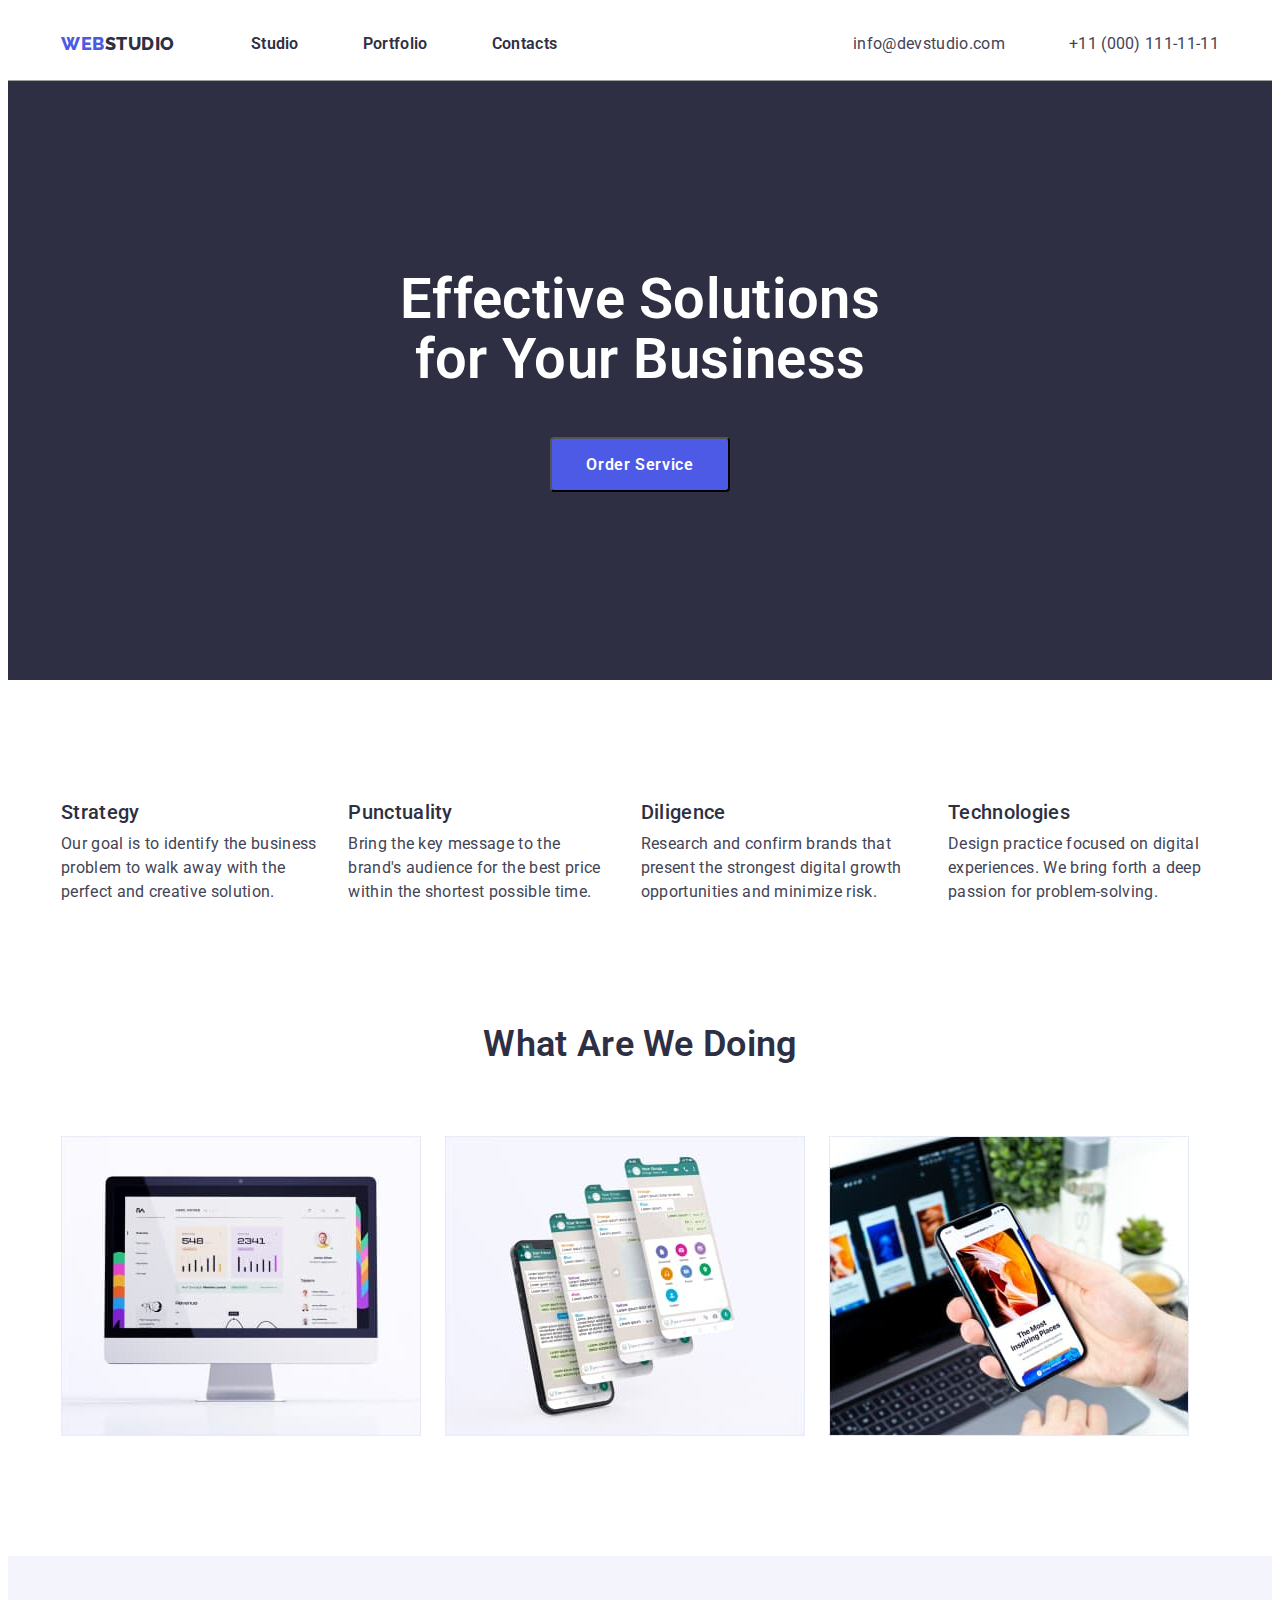
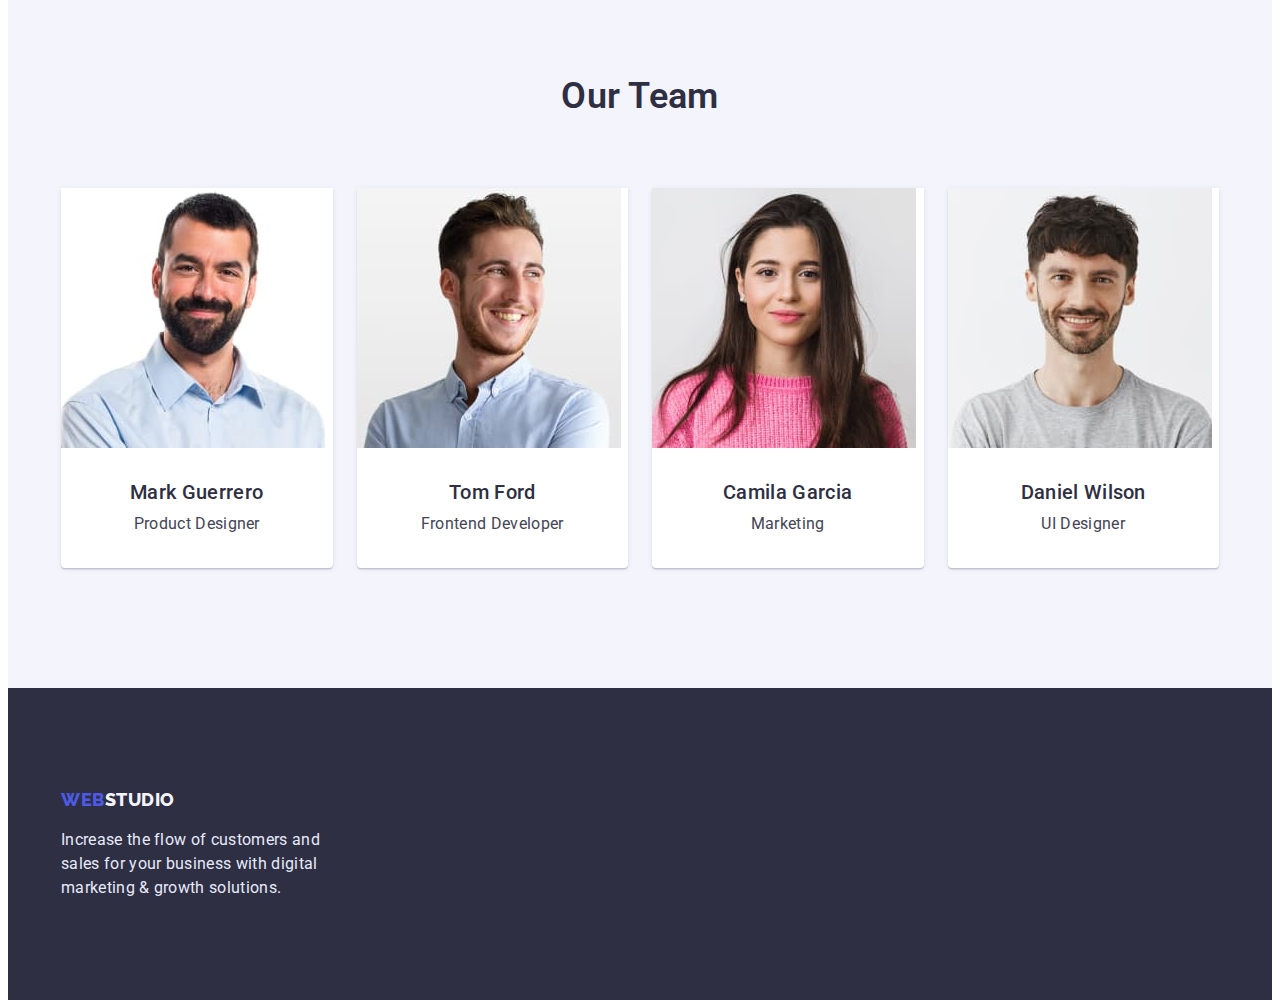
==== index.html @ 4dc15dc6 "create" ====
<!DOCTYPE html>
<html lang="en">
  <head>
    <meta charset="UTF-8" />
    <meta http-equiv="X-UA-Compatible" content="IE=edge" />
    <meta name="viewport" content="width=device-width, initial-scale=1.0" />
    <title>Document</title>
    <link rel="preconnect" href="https://fonts.googleapis.com" />
    <link rel="preconnect" href="https://fonts.gstatic.com" crossorigin />
    <link
      href="https://fonts.googleapis.com/css2?family=Raleway:wght@800&family=Roboto:wght@400;500;700;900&display=swap"
      rel="stylesheet"
    />
    <link
      rel="stylesheet"
      href="https://cdnjs.cloudflare.com/ajax/libs/modern-normalize/1.1.0/modern-normalize.min.css"
      integrity="sha512-wpPYUAdjBVSE4KJnH1VR1HeZfpl1ub8YT/NKx4PuQ5NmX2tKuGu6U/JRp5y+Y8XG2tV+wKQpNHVUX03MfMFn9Q=="
      crossorigin="anonymous"
      referrerpolicy="no-referrer"
    />
    <link rel="stylesheet" href="css/styles.css" />
  </head>

  <body>
    <header class="header">
      <div class="container header-container">
        <nav class="nav-menu">
          <a href="./index.html" class="logo link"
            ><span class="accent">Web</span>Studio</a
          >
          <ul class="menu list">
            <li class="menu-item">
              <a href="./index.html" class="menu-item-link link">Studio</a>
            </li>
            <li class="menu-item">
              <a href="./portfolio.html" class="menu-item-link link"
                >Portfolio</a
              >
            </li>
            <li class="menu-item">
              <a href="#" class="menu-item-link link">Contacts</a>
            </li>
          </ul>
        </nav>
        <address class="address">
          <ul class="contact list">
            <li class="contact-item">
              <a href="mailto:info@devstudio.com" class="contact-item-link link"
                >info@devstudio.com</a
              >
            </li>
            <li class="contact-item">
              <a href="tel:+110001111111" class="contact-item-link link"
                >+11 (000) 111-11-11</a
              >
            </li>
          </ul>
        </address>
      </div>
    </header>
    <main>
      <section class="hero">
        <div class="container modal-btn-center">
          <h1 class="hero-title">Effective Solutions for Your Business</h1>
          <button class="modal-btn" type="button">Order Service</button>
        </div>
      </section>
      <section class="section">
        <div class="container">
          <h2 class="visually-hidden">about us</h2>
          <ul class="list">
            <li class="list-item">
              <h3 class="list-title">Strategy</h3>
              <p class="text">
                Our goal is to identify the business problem to walk away with
                the perfect and creative solution.
              </p>
            </li>
            <li class="list-item">
              <h3 class="list-title">Punctuality</h3>
              <p class="text">
                Bring the key message to the brand's audience for the best price
                within the shortest possible time.
              </p>
            </li>
            <li class="list-item">
              <h3 class="list-title">Diligence</h3>
              <p class="text">
                Research and confirm brands that present the strongest digital
                growth opportunities and minimize risk.
              </p>
            </li>
            <li class="list-item">
              <h3 class="list-title">Technologies</h3>
              <p class="text">
                Design practice focused on digital experiences. We bring forth a
                deep passion for problem-solving.
              </p>
            </li>
          </ul>
        </div>
      </section>
      <section class="section-img-only">
        <div class="container">
          <h2 class="title">What are we doing</h2>
          <ul class="list">
            <li>
              <img
                class="img"
                width="360"
                src="./images/computer-screen.jpg"
                alt="computer-screen"
              />
            </li>
            <li>
              <img
                class="img"
                width="360"
                src="./images/multiple-screens.jpg"
                alt="multiple-screens"
              />
            </li>
            <li>
              <img
                class="img"
                width="360"
                src="./images/phone-screen.jpg"
                alt="phone-screen"
              />
            </li>
          </ul>
        </div>
      </section>
      <section class="team-card-bg section">
        <div class="container">
          <h2 class="title">Our Team</h2>
          <ul class="list padding-list">
            <li class="card team-card-width">
              <img
                class="img"
                width="264"
                src="./images/mark-guerrero.jpg"
                alt="Mark Guerrero"
              />
              <div class="team-card-text">
                <h3 class="list-title">Mark Guerrero</h3>
                <p class="text">Product Designer</p>
              </div>
            </li>
            <li class="card team-card-width">
              <img
                class="img"
                width="264"
                src="./images/tom-ford.jpg"
                alt="Tom Ford"
              />
              <div class="team-card-text">
                <h3 class="list-title">Tom Ford</h3>
                <p class="text">Frontend Developer</p>
              </div>
            </li>
            <li class="card team-card-width">
              <img
                class="img"
                width="264"
                src="./images/camila-garcia.jpg"
                alt="Camila Garcia"
              />
              <div class="team-card-text">
                <h3 class="list-title">Camila Garcia</h3>
                <p class="text">Marketing</p>
              </div>
            </li>
            <li class="card team-card-width">
              <img
                class="img"
                width="264"
                src="./images/daniel-wilson.jpg"
                alt="Daniel Wilson"
              />
              <div class="team-card-text">
                <h3 class="list-title">Daniel Wilson</h3>
                <p class="text">UI Designer</p>
              </div>
            </li>
          </ul>
        </div>
      </section>
    </main>
    <footer class="footer">
      <div class="container">
        <a href="./index.html" class="logo link"
          ><span class="accent">Web</span
          ><span class="accent-light">Studio</span>
        </a>
        <p class="text footer-color-text">
          Increase the flow of customers and sales for your business with
          digital marketing & growth solutions.
        </p>
      </div>
    </footer>
  </body>
</html>
---- css/styles.css ----
/*========================UTILITY====================*/
:root {
  --main-dark-color: #2e2f42;
  --main-light-color: #f4f4fd;
  --color-hover-effect: #404bbf;
}
body {
  font-family: "Roboto", sans-serif;
  letter-spacing: 0.02em;
  color: #434455;
}

h1,
h2,
h3,
h4,
p {
  margin: 0;
}
ul,
ol {
  margin: 0;
  padding-left: 0;
}
button {
  cursor: pointer;
}

.list {
  list-style: none;
  display: flex;
  column-gap: 24px;
}
.link {
  text-decoration: none;
}

.visually-hidden {
  position: absolute;
  white-space: nowrap;
  width: 1px;
  height: 1px;
  overflow: hidden;
  border: 0;
  padding: 0;
  clip: rect(0 0 0 0);
  clip-path: inset(50%);
  margin: -1px;
}
.container {
  max-width: 1158px;
  margin: 0 auto;
  padding: 0 15px;
}
.section {
  padding-top: 120px;
  padding-bottom: 120px;
}
.section-img-only {
  padding-bottom: 120px;
}
.wrap {
  flex-wrap: wrap;
  margin-top: 72px;
  row-gap: 48px;
}
.img {
  display: block;
  height: auto;
}
/*========================/UTILITY====================*/

/*========================LOGO====================*/
.logo {
  font-family: "Raleway";
  font-weight: 800;
  font-size: 18px;
  line-height: 24px;
  letter-spacing: 0.03em;
  text-transform: uppercase;
  color: var(--main-dark-color);
}
.accent {
  color: #4d5ae5;
}
.accent-light {
  color: var(--main-light-color);
}
/*========================/LOGO====================*/

/*========================NAVIGATION====================*/
.header {
  border-bottom: 1px solid rgba(0, 0, 0, 0.368);
  padding: 24px 0;
}
.header-container {
  display: flex;
  /* justify-content: space-between; */
  align-items: center;
}
.nav-menu {
  display: flex;
}
.menu {
  display: flex;
  margin-left: 76px;
}
.menu-item:not(:first-child) {
  margin-left: 40px;
}
.menu-item-link {
  font-weight: 600;
  font-size: 16px;
  line-height: calc(24 / 16);
  color: var(--main-dark-color);
}
.menu-item-link:hover,
.menu-item-link:focus {
  color: var(--color-hover-effect);
  /* text-decoration: underline; */
}
.address {
  margin-left: auto;
}
.contact {
  display: flex;
}
.contact-item:first-child {
  margin-right: 40px;
}

.contact-item-link {
  font-style: normal;
  font-size: 16px;
  line-height: calc(24 / 16);
  color: #434455;
}
.contact-item-link:hover,
.contact-item-link:focus {
  color: var(--color-hover-effect);
}
/*========================/NAVIGATION====================*/

/*========================HERO====================*/

.hero {
  background-color: var(--main-dark-color);
  padding-top: 188px;
  padding-bottom: 188px;
}

.hero-title {
  font-weight: 600;
  font-size: 56px;
  line-height: calc(60 / 56);
  text-align: center;
  color: #ffffff;
  max-width: 490px;
  margin: 0 auto 48px auto;
}
.modal-btn {
  font-family: inherit;
  background-color: #4d5ae5;
  font-weight: 600;
  font-size: 16px;
  line-height: calc(19 / 16);
  letter-spacing: 0.04em;
  color: #ffffff;
  border-radius: 4px;
  padding: 16px 32px;
  min-width: 180px;
}
.modal-btn-center {
  text-align: center;
}
.modal-btn:hover,
.modal-btn:focus {
  background-color: var(--color-hover-effect);
}
/*========================/HERO====================*/

/*========================TEXT STYLE====================*/

.title {
  font-weight: 600;
  font-size: 36px;
  line-height: calc(40 / 36);
  text-align: center;
  text-transform: capitalize;
  margin-bottom: 72px;
  /* padding-top: 120px; */

  color: var(--main-dark-color);
}

.list-title {
  font-weight: 500;
  font-size: 20px;
  line-height: calc(24 / 20);
  color: var(--main-dark-color);
  margin-bottom: 8px;
}
.text {
  font-size: 16px;
  line-height: calc(24 / 16);
}

/*========================/TEXT STYLE====================*/

/*========================FILTER====================*/
.filter{
  padding-top: 100px;
  padding-bottom: 120px;
}

.filter-list {
  justify-content: center;
}
.btn-filter {
  font-family: inherit;
  font-weight: 600;
  font-size: 16px;
  line-height: calc(24 / 16);
  text-align: center;
  letter-spacing: 0.04em;
  color: #4d5ae5;
  background-color: var(--main-light-color);
  border: 1px solid #e7e9fc;
  border-radius: 4px;
  cursor: pointer;
  padding: 12px 24px;
}
.btn-filter:hover,
.btn-filter:focus {
  background: var(--color-hover-effect);
  color: #ffffff;
}
.text-filter-card {
  padding-left: 16px;
  padding-top: 32px;
  padding-bottom: 32px;
}
/*========================/FILTER====================*/

/*========================FOOTER====================*/
.footer {
  background-color: var(--main-dark-color);
  padding: 100px 0;
}
.footer-color-text {
  margin-top: 16px;
  color: #e7e9fc;
  width: 264px;
}
/*========================/FOOTER====================*/

/*========================TEAM CARD====================*/
.team-card-bg {
  background-color: var(--main-light-color);
}
.card {
  background-color: #fff;
  box-shadow: 0px 1px 6px rgba(46, 47, 66, 0.08),
    0px 1px 1px rgba(46, 47, 66, 0.16), 0px 2px 1px rgba(46, 47, 66, 0.08);
  border-radius: 0px 0px 4px 4px;
}
.team-card-width {
  flex-basis: calc((100% - 72px) / 4);
}
.filter-card-width {
  flex-basis: calc((100% - 96px) / 3);
}
.team-card-text {
  padding-top: 32px;
  padding-bottom: 32px;
  text-align: center;
}

/*========================/TEAM CARD====================*/
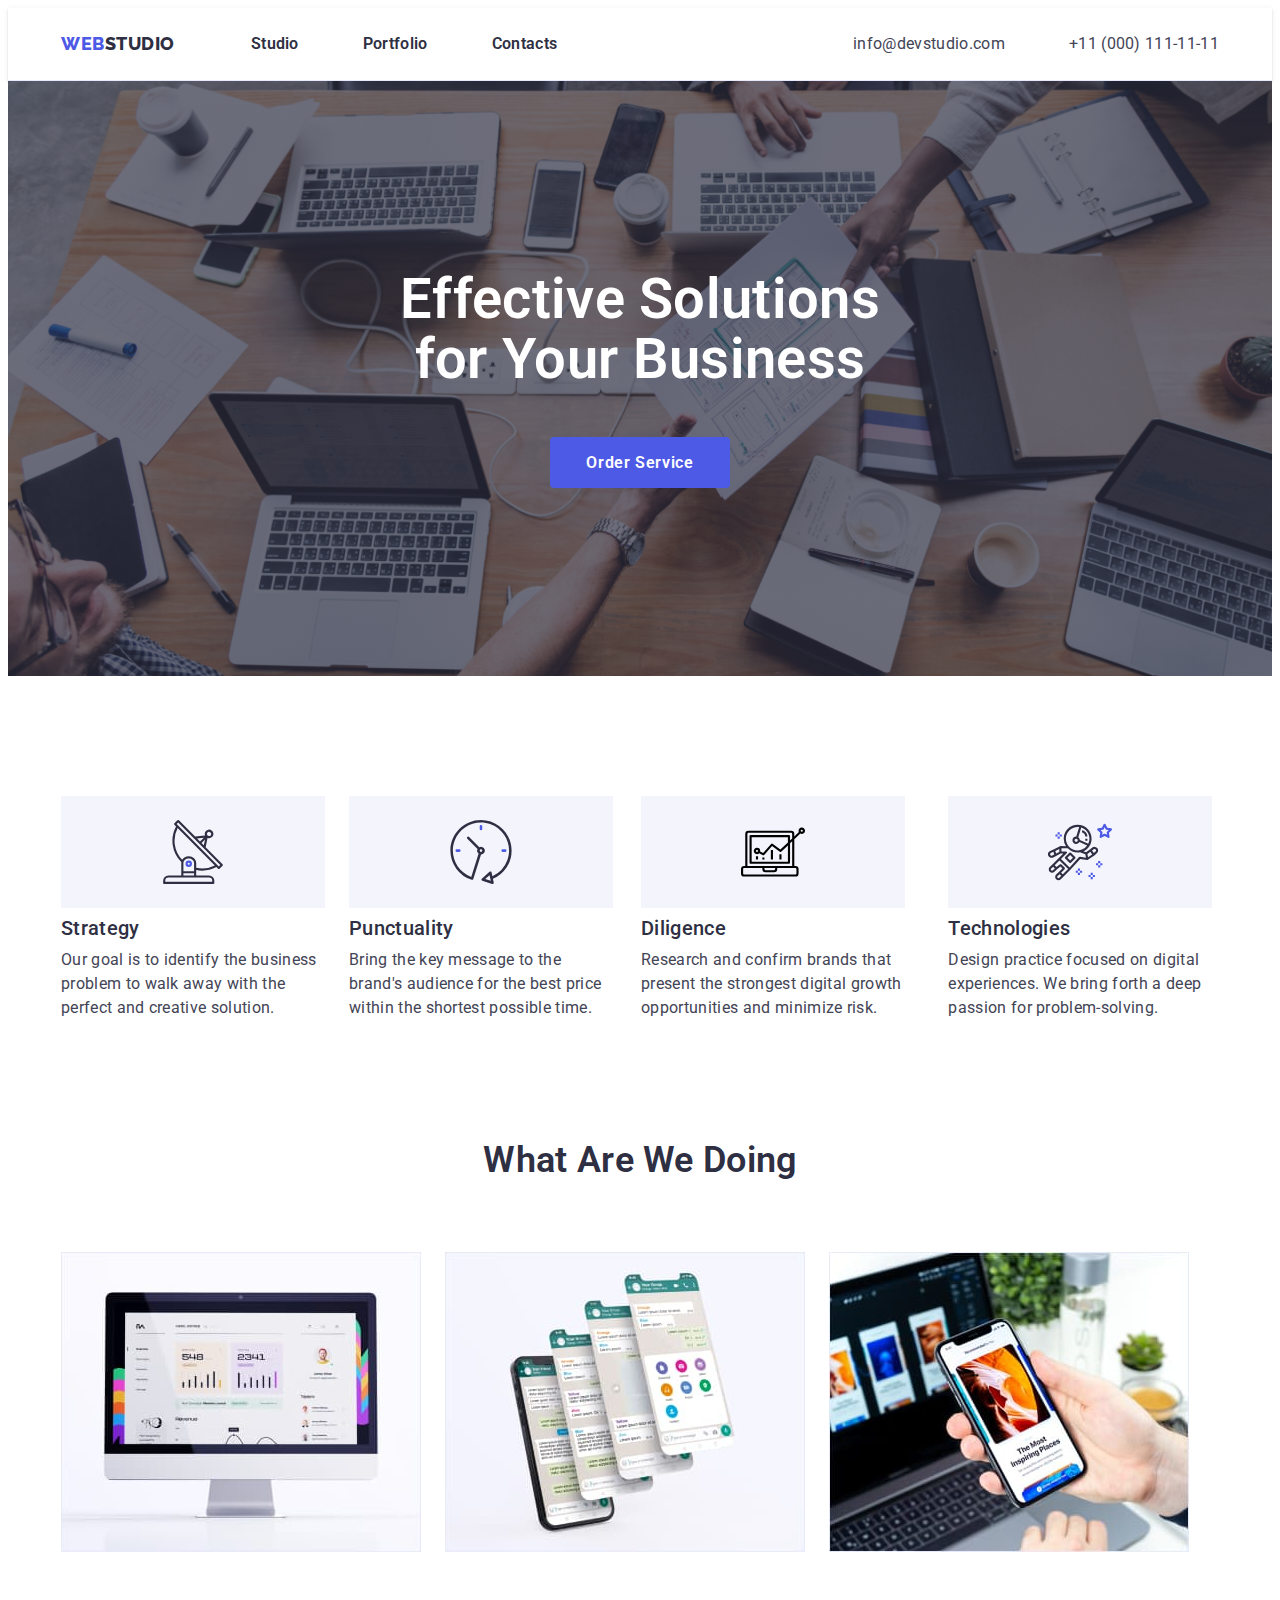
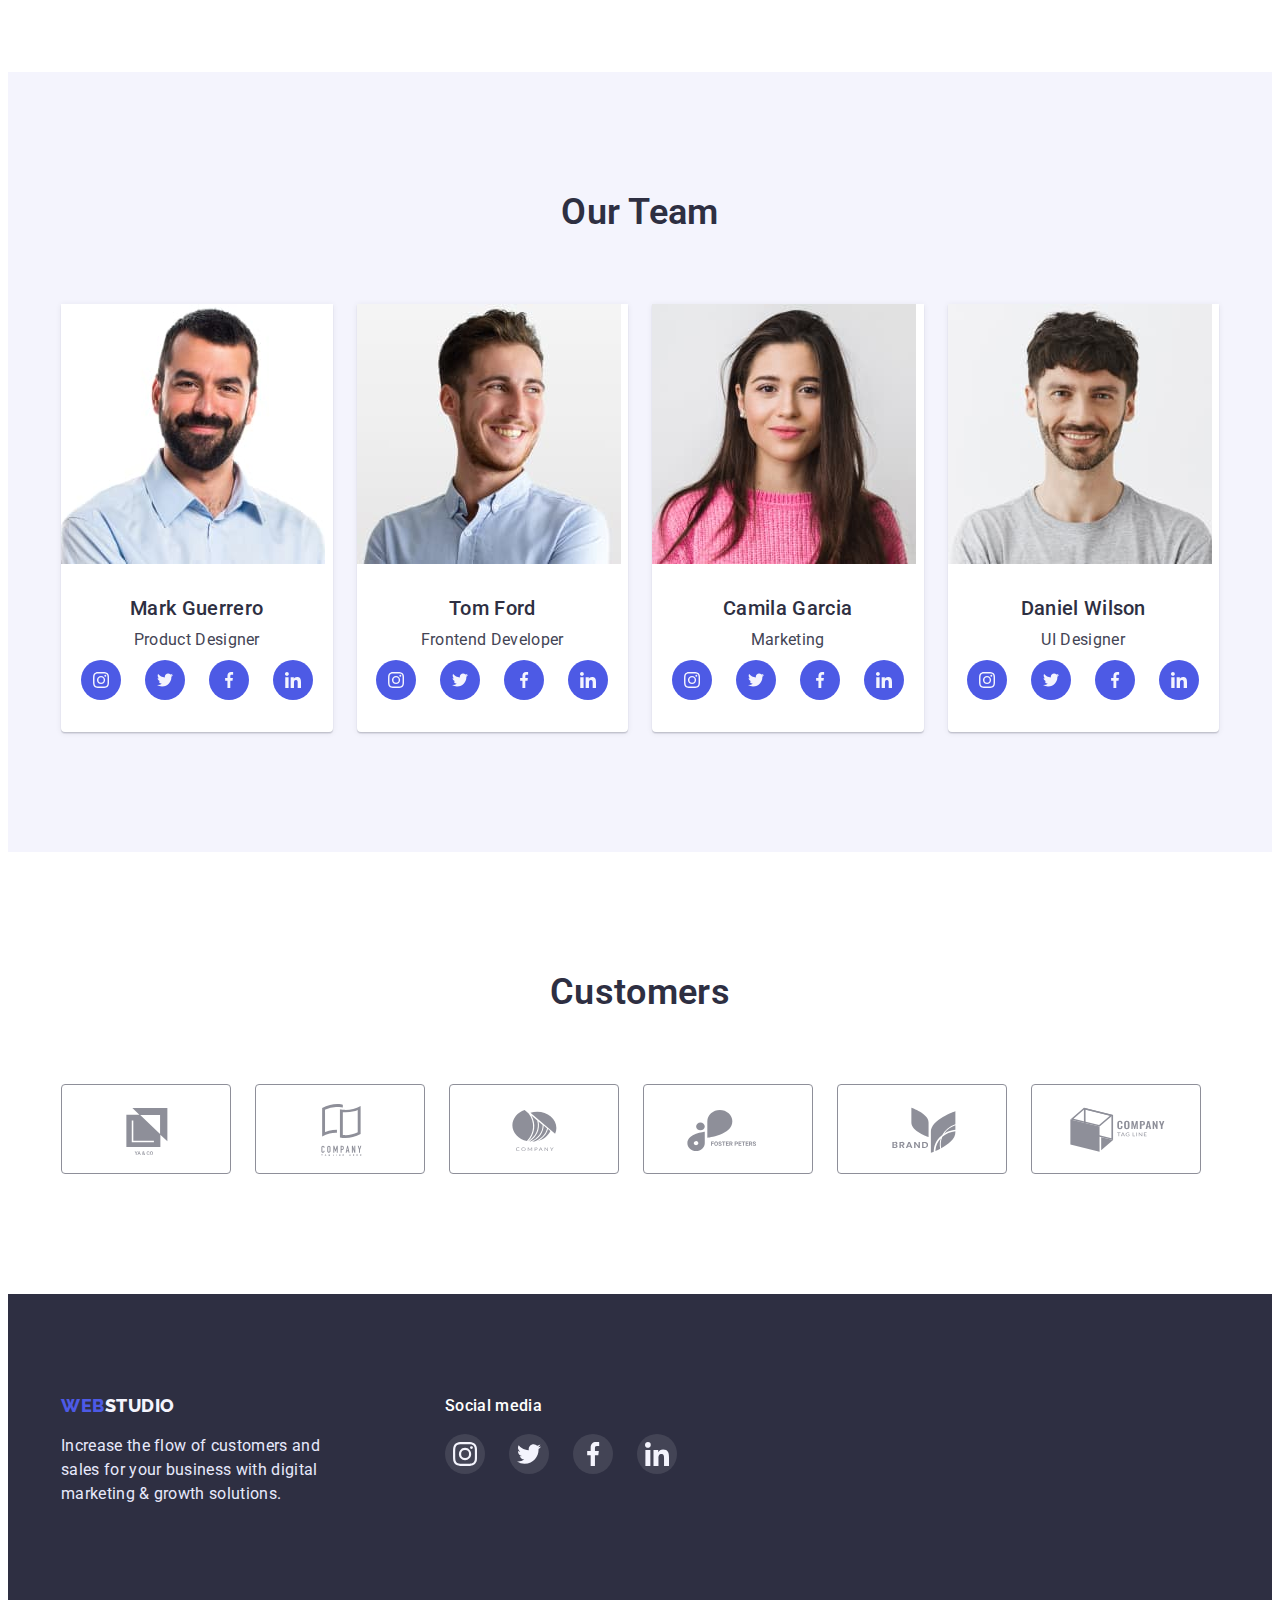
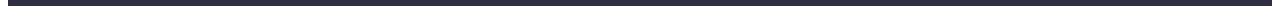
==== commit e468b9db: "finish" ====
--- a/index.html
+++ b/index.html
@@ -59,17 +59,26 @@
       </div>
     </header>
     <main>
+      <!-- ========================HERO==================== -->
       <section class="hero">
         <div class="container modal-btn-center">
           <h1 class="hero-title">Effective Solutions for Your Business</h1>
           <button class="modal-btn" type="button">Order Service</button>
         </div>
       </section>
+      <!-- ========================/HERO==================== -->
+
+      <!-- ========================ASTRONAUT==================== -->
       <section class="section">
         <div class="container">
           <h2 class="visually-hidden">about us</h2>
           <ul class="list">
             <li class="list-item">
+              <a href="" class="big-svg">
+                <svg class="" width="64" height="64">
+                  <use href="./images/icons.svg#icon-antenna"></use>
+                </svg>
+              </a>
               <h3 class="list-title">Strategy</h3>
               <p class="text">
                 Our goal is to identify the business problem to walk away with
@@ -77,6 +86,11 @@
               </p>
             </li>
             <li class="list-item">
+              <a href="" class="big-svg">
+                <svg class="" width="64" height="64">
+                  <use href="./images/icons.svg#icon-clock"></use>
+                </svg>
+              </a>
               <h3 class="list-title">Punctuality</h3>
               <p class="text">
                 Bring the key message to the brand's audience for the best price
@@ -84,6 +98,11 @@
               </p>
             </li>
             <li class="list-item">
+              <a href="" class="big-svg">
+                <svg class="" width="64" height="64">
+                  <use href="./images/icons.svg#icon-diagram"></use>
+                </svg>
+              </a>
               <h3 class="list-title">Diligence</h3>
               <p class="text">
                 Research and confirm brands that present the strongest digital
@@ -91,6 +110,11 @@
               </p>
             </li>
             <li class="list-item">
+              <a href="" class="big-svg">
+                <svg class="" width="64" height="64">
+                  <use href="./images/icons.svg#icon-astronaut"></use>
+                </svg>
+              </a>
               <h3 class="list-title">Technologies</h3>
               <p class="text">
                 Design practice focused on digital experiences. We bring forth a
@@ -100,6 +124,9 @@
           </ul>
         </div>
       </section>
+      <!-- ========================/ASTRONAUT==================== -->
+
+      <!-- ========================SECTION-IMG==================== -->
       <section class="section-img-only">
         <div class="container">
           <h2 class="title">What are we doing</h2>
@@ -131,6 +158,9 @@
           </ul>
         </div>
       </section>
+      <!-- ========================/SECTION-IMG==================== -->
+
+      <!-- ========================/TEAM CARD==================== -->
       <section class="team-card-bg section">
         <div class="container">
           <h2 class="title">Our Team</h2>
@@ -145,6 +175,36 @@
               <div class="team-card-text">
                 <h3 class="list-title">Mark Guerrero</h3>
                 <p class="text">Product Designer</p>
+                <ul class="list list-icon">
+                  <li>
+                    <a href="#" class="icon-container">
+                      <svg width="16" height="16" class="svg">
+                        <use href="./images/icons.svg#icon-instagram"></use>
+                      </svg>
+                    </a>
+                  </li>
+                  <li>
+                    <a href="#" class="icon-container">
+                      <svg width="16" height="16" class="svg">
+                        <use href="./images/icons.svg#icon-twitter"></use>
+                      </svg>
+                    </a>
+                  </li>
+                  <li>
+                    <a href="#" class="icon-container">
+                      <svg width="16" height="16" class="svg">
+                        <use href="./images/icons.svg#icon-facebook"></use>
+                      </svg>
+                    </a>
+                  </li>
+                  <li>
+                    <a href="#" class="icon-container">
+                      <svg width="16" height="16" class="svg">
+                        <use href="./images/icons.svg#icon-linkedin"></use>
+                      </svg>
+                    </a>
+                  </li>
+                </ul>
               </div>
             </li>
             <li class="card team-card-width">
@@ -157,6 +217,36 @@
               <div class="team-card-text">
                 <h3 class="list-title">Tom Ford</h3>
                 <p class="text">Frontend Developer</p>
+                <ul class="list list-icon">
+                  <li>
+                    <a href="#" class="icon-container">
+                      <svg width="16" height="16" class="svg">
+                        <use href="./images/icons.svg#icon-instagram"></use>
+                      </svg>
+                    </a>
+                  </li>
+                  <li>
+                    <a href="#" class="icon-container">
+                      <svg width="16" height="16" class="svg">
+                        <use href="./images/icons.svg#icon-twitter"></use>
+                      </svg>
+                    </a>
+                  </li>
+                  <li>
+                    <a href="#" class="icon-container">
+                      <svg width="16" height="16" class="svg">
+                        <use href="./images/icons.svg#icon-facebook"></use>
+                      </svg>
+                    </a>
+                  </li>
+                  <li>
+                    <a href="#" class="icon-container">
+                      <svg width="16" height="16" class="svg">
+                        <use href="./images/icons.svg#icon-linkedin"></use>
+                      </svg>
+                    </a>
+                  </li>
+                </ul>
               </div>
             </li>
             <li class="card team-card-width">
@@ -169,6 +259,36 @@
               <div class="team-card-text">
                 <h3 class="list-title">Camila Garcia</h3>
                 <p class="text">Marketing</p>
+                <ul class="list list-icon">
+                  <li>
+                    <a href="#" class="icon-container">
+                      <svg width="16" height="16" class="svg">
+                        <use href="./images/icons.svg#icon-instagram"></use>
+                      </svg>
+                    </a>
+                  </li>
+                  <li>
+                    <a href="#" class="icon-container">
+                      <svg width="16" height="16" class="svg">
+                        <use href="./images/icons.svg#icon-twitter"></use>
+                      </svg>
+                    </a>
+                  </li>
+                  <li>
+                    <a href="#" class="icon-container">
+                      <svg width="16" height="16" class="svg">
+                        <use href="./images/icons.svg#icon-facebook"></use>
+                      </svg>
+                    </a>
+                  </li>
+                  <li>
+                    <a href="#" class="icon-container">
+                      <svg width="16" height="16" class="svg">
+                        <use href="./images/icons.svg#icon-linkedin"></use>
+                      </svg>
+                    </a>
+                  </li>
+                </ul>
               </div>
             </li>
             <li class="card team-card-width">
@@ -181,23 +301,144 @@
               <div class="team-card-text">
                 <h3 class="list-title">Daniel Wilson</h3>
                 <p class="text">UI Designer</p>
+                <ul class="list list-icon">
+                  <li>
+                    <a href="#" class="icon-container">
+                      <svg width="16" height="16" class="svg">
+                        <use href="./images/icons.svg#icon-instagram"></use>
+                      </svg>
+                    </a>
+                  </li>
+                  <li>
+                    <a href="#" class="icon-container">
+                      <svg width="16" height="16" class="svg">
+                        <use href="./images/icons.svg#icon-twitter"></use>
+                      </svg>
+                    </a>
+                  </li>
+                  <li>
+                    <a href="#" class="icon-container">
+                      <svg width="16" height="16" class="svg">
+                        <use href="./images/icons.svg#icon-facebook"></use>
+                      </svg>
+                    </a>
+                  </li>
+                  <li>
+                    <a href="#" class="icon-container">
+                      <svg width="16" height="16" class="svg">
+                        <use href="./images/icons.svg#icon-linkedin"></use>
+                      </svg>
+                    </a>
+                  </li>
+                </ul>
               </div>
             </li>
           </ul>
         </div>
       </section>
+      <!-- ========================/TEAM CARD==================== -->
+
+      <!-- ========================CUSTOMERS==================== -->
+
+      <section class="section">
+        <div class="container">
+          <h2 class="title">Customers</h2>
+          <ul class="list list-client">
+            <li>
+              <a href="" class="client-container">
+                <svg class="client-svg" height="56" width="104">
+                  <use href="./images/icons.svg#icon-client-1"></use>
+                </svg>
+              </a>
+            </li>
+            <li>
+              <a href="" class="client-container">
+                <svg class="client-svg" height="56" width="104">
+                  <use href="./images/icons.svg#icon-client-2"></use>
+                </svg>
+              </a>
+            </li>
+            <li>
+              <a href="" class="client-container">
+                <svg class="client-svg" height="56" width="104">
+                  <use href="./images/icons.svg#icon-client-3"></use>
+                </svg>
+              </a>
+            </li>
+            <li>
+              <a href="" class="client-container">
+                <svg class="client-svg" height="56" width="104">
+                  <use href="./images/icons.svg#icon-client-4"></use>
+                </svg>
+              </a>
+            </li>
+            <li>
+              <a href="" class="client-container">
+                <svg class="client-svg" height="56" width="104">
+                  <use href="./images/icons.svg#icon-client-5"></use>
+                </svg>
+              </a>
+            </li>
+            <li>
+              <a href="" class="client-container">
+                <svg class="client-svg" height="56" width="104">
+                  <use href="./images/icons.svg#icon-client-6"></use>
+                </svg>
+              </a>
+            </li>
+          </ul>
+        </div>
+      </section>
+      <!-- ========================/CUSTOMERS==================== -->
     </main>
+    <!-- ========================FOOTER==================== -->
     <footer class="footer">
-      <div class="container">
-        <a href="./index.html" class="logo link"
-          ><span class="accent">Web</span
-          ><span class="accent-light">Studio</span>
-        </a>
-        <p class="text footer-color-text">
-          Increase the flow of customers and sales for your business with
-          digital marketing & growth solutions.
-        </p>
+      <div class="container footer-container">
+        <div>
+          <a href="./index.html" class="logo link"
+            ><span class="accent">Web</span
+            ><span class="accent-light">Studio</span>
+          </a>
+          <p class="text footer-color-text">
+            Increase the flow of customers and sales for your business with
+            digital marketing & growth solutions.
+          </p>
+        </div>
+        <div class="social-media">
+          <p class="media">Social media</p>
+          <ul class="list">
+            <li>
+              <a href="" class="footer-icon-container">
+                <svg height="24" width="24">
+                  <use href="./images/icons.svg#icon-instagram"></use>
+                </svg>
+              </a>
+            </li>
+            <li>
+              <a href="" class="footer-icon-container">
+                <svg height="24" width="24">
+                  <use href="./images/icons.svg#icon-twitter"></use>
+                </svg>
+              </a>
+            </li>
+            <li>
+              <a href="" class="footer-icon-container">
+                <svg height="24" width="24">
+                  <use href="./images/icons.svg#icon-facebook"></use>
+                </svg>
+              </a>
+            </li>
+            <li>
+              <a href="" class="footer-icon-container">
+                <svg height="24" width="24">
+                  <use href="./images/icons.svg#icon-linkedin"></use>
+                </svg>
+              </a>
+            </li>
+          </ul>
+        </div>
       </div>
     </footer>
+    <!-- ========================/FOOTER==================== -->
   </body>
 </html>
--- a/css/styles.css
+++ b/css/styles.css
@@ -90,8 +90,10 @@
 
 /*========================NAVIGATION====================*/
 .header {
-  border-bottom: 1px solid rgba(0, 0, 0, 0.368);
+  border-bottom: 1px solid #e7e9fc;
   padding: 24px 0;
+  box-shadow: 0px 2px 1px rgba(46, 47, 66, 0.08),
+    0px 1px 1px rgba(46, 47, 66, 0.16), 0px 1px 6px rgba(46, 47, 66, 0.08);
 }
 .header-container {
   display: flex;
@@ -144,7 +146,15 @@
 /*========================HERO====================*/
 
 .hero {
-  background-color: var(--main-dark-color);
+  background-image: linear-gradient(
+      rgba(46, 47, 66, 0.7),
+      rgba(46, 47, 66, 0.7)
+    ),
+    url(../images/people-office.png);
+  background-repeat: no-repeat;
+  background-size: cover;
+  /* background: rgba(46, 47, 66, 0.7); */
+  /* background-color: var(--main-dark-color); */
   padding-top: 188px;
   padding-bottom: 188px;
 }
@@ -169,6 +179,7 @@
   border-radius: 4px;
   padding: 16px 32px;
   min-width: 180px;
+  border: 0;
 }
 .modal-btn-center {
   text-align: center;
@@ -208,7 +219,7 @@
 /*========================/TEXT STYLE====================*/
 
 /*========================FILTER====================*/
-.filter{
+.filter {
   padding-top: 100px;
   padding-bottom: 120px;
 }
@@ -252,6 +263,33 @@
   color: #e7e9fc;
   width: 264px;
 }
+.media {
+  color: #fff;
+  margin-bottom: 16px;
+  font-weight: 500;
+  font-size: 16px;
+  line-height: 24px;
+}
+.footer-container {
+  display: flex;
+}
+.footer-icon-container {
+  display: flex;
+  justify-content: center;
+  align-items: center;
+  fill: var(--main-light-color);
+  background-color: rgba(255, 255, 255, 0.1);
+  border-radius: 50%;
+  height: 40px;
+  width: 40px;
+}
+.footer-icon-container:hover,
+.footer-icon-container:focus {
+  background-color: #31d0aa;
+}
+.social-media {
+  margin-left: 120px;
+}
 /*========================/FOOTER====================*/
 
 /*========================TEAM CARD====================*/
@@ -264,12 +302,23 @@
     0px 1px 1px rgba(46, 47, 66, 0.16), 0px 2px 1px rgba(46, 47, 66, 0.08);
   border-radius: 0px 0px 4px 4px;
 }
+.card-filter {
+  border: 1px solid #e7e9fc;
+  box-shadow: 0px 1px 6px rgba(46, 47, 66, 0.08);
+  flex-basis: calc((100% - 96px) / 3);
+  cursor: pointer;
+}
+.card-filter:hover,
+.card-filter:focus {
+  border: 0.5px solid #f4f4fd;
+  box-shadow: 0px 1px 6px rgba(46, 47, 66, 0.08),
+    0px 1px 1px rgba(46, 47, 66, 0.16), 0px 2px 1px rgba(46, 47, 66, 0.08);
+  
+}
 .team-card-width {
   flex-basis: calc((100% - 72px) / 4);
 }
-.filter-card-width {
-  flex-basis: calc((100% - 96px) / 3);
-}
+
 .team-card-text {
   padding-top: 32px;
   padding-bottom: 32px;
@@ -277,3 +326,51 @@
 }
 
 /*========================/TEAM CARD====================*/
+.big-svg {
+  background-color: #f4f4fd;
+  display: flex;
+  justify-content: center;
+  align-items: center;
+  height: 112px;
+  width: 264px;
+  margin-bottom: 8px;
+}
+.list-icon {
+  justify-content: center;
+  margin-top: 8px;
+}
+.icon-container {
+  display: flex;
+  justify-content: center;
+  align-items: center;
+  fill: var(--main-light-color);
+  background-color: #4d5ae5;
+  border-radius: 50%;
+  height: 40px;
+  width: 40px;
+}
+.icon-container:hover,
+.icon-container:focus {
+  background-color: #404bbf;
+}
+.list-client {
+  margin: 0 auto;
+}
+.client-container {
+  display: flex;
+  justify-content: center;
+  align-items: center;
+  border: 1px solid #8e8f99;
+  fill: #8e8f99;
+  border-radius: 4px;
+  width: 168px;
+  height: 88px;
+}
+.client-container:hover,
+.client-container:focus {
+  border-color: #404bbf;
+}
+.client-container > svg:hover,
+.client-container > svg:focus {
+  fill: #404bbf;
+}
